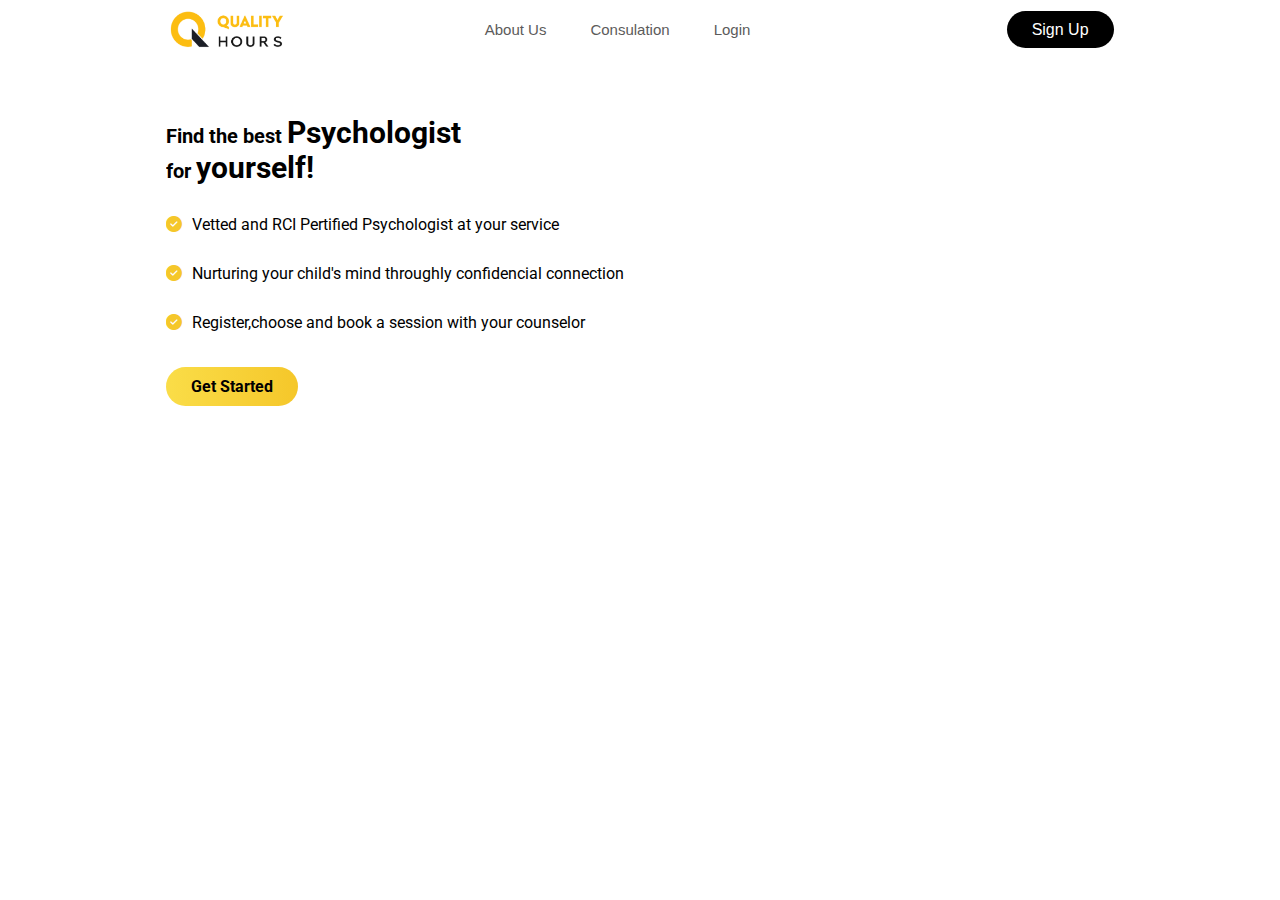
==== indesk.html @ 5be413a2 "new" ====
<!DOCTYPE html>
<html lang="en">
<head>
    <meta charset="UTF-8">
    <meta http-equiv="X-UA-Compatible" content="IE=edge">
    <meta name="viewport" content="width=device-width, initial-scale=1.0">
    <title>Quality Hours</title>
    <!-- google fonts -->
    <link href="https://fonts.googleapis.com/css2?family=Roboto&display=swap" rel="stylesheet">
    <!--  -->
    <link rel="stylesheet" href="https://cdnjs.cloudflare.com/ajax/libs/font-awesome/6.1.2/css/all.min.css">
    <link rel="stylesheet" href="style.css">
</head>
<body>
    <section id="home">
    <div class="header">
    <nav class="navigation">
        <div class="logo">
            <div class="burger">
                <div class="line1"></div>
                <div class="line2"></div>
                <div class="line3"></div>
            </div>
           <img src="img/Quality-hours.PNG" alt="" width="120px">
        </div>
        <ul class="nav-links">
            <li><a href="#about-us">About Us</a></li>
            <li><a href="#consulation">Consulation</a></li>
            <li><a href="#login">Login</a></li>

        </ul>
        <div class="sign-up">
            <a href="">Sign Up</a>
        </div>


     </nav>  

     <!-- <div class="header-content"> -->

 </div>
 <div class="header-content">
    <p class="roboto  home-heading"> Find the best <span>Psychologist</span><br> for <span>yourself!</span></p> 
    <p class="roboto" ><i class="fa-solid fa-circle-check"></i>Vetted and RCI Pertified Psychologist at your service</p>
    <p class="roboto"><i class="fa-solid fa-circle-check"></i>Nurturing your child's mind throughly confidencial connection</p>
    <p class="roboto"><i class="fa-solid fa-circle-check"></i>Register,choose and book a session with your counselor</p>
    <button class="btn roboto">Get Started</button>
    </div>

     
    </section>
       


    <script src="script.js"></script>
    <script src="https://cdn.jsdelivr.net/npm/@popperjs/core@2.11.5/dist/umd/popper.min.js" integrity="sha384-Xe+8cL9oJa6tN/veChSP7q+mnSPaj5Bcu9mPX5F5xIGE0DVittaqT5lorf0EI7Vk" crossorigin="anonymous"></script>
    <script src="https://cdn.jsdelivr.net/npm/bootstrap@5.2.0/dist/js/bootstrap.min.js" integrity="sha384-ODmDIVzN+pFdexxHEHFBQH3/9/vQ9uori45z4JjnFsRydbmQbmL5t1tQ0culUzyK" crossorigin="anonymous"></script>
    
</body>
</html>
---- style.css ----
*{
    margin: 0;
    padding: 0;
}
/* fonts */
.roboto{
    font-family: 'Roboto', sans-serif;
    font-size: 16px;
}
/* button */
.btn{
    font-weight: bold;
    padding: 10px 25px;
    border-radius: 100px;
    border: none;
    background-image: linear-gradient(to right, #FADD48, #F5C72A);
}

.header{
     margin: 0% 13% 0% 13%;
     width: 74%;
}
.header-content{
    padding-top: 40px;
    margin: 0% 13% 0% 13%;
    width: 74%;

}
.home-heading{
    font-size:20px ;
    font-weight: bold;
}
.home-heading span{
    font-size: 30px;
}
.header-content p{
    padding: 15px  0;
}
.header-content button{
    margin-top: 20px;
}
.header-content p i{
    padding-right: 10px;
    color: #F5C72A;
}

nav{
    
    width: 100%;
    display: flex;
    justify-content: space-between;
    align-items: center;
    font-family: sans-serif;
    background-color: white;
    min-height:60px;
   
}

.nav-links{

    font-family: 'Mochiy Pop One', sans-serif;
    list-style: none;
    display: flex;
    margin-right: 58px;


    
}
.nav-links a{
    color: rgb(92, 91, 91);
    margin: 2px;
    padding: 10px 20px;
    text-decoration: none;
    font-size: 15px;

}
.logo{
    display: flex;
    align-items: center;
    justify-content: center;
}
.sign-up a{
    text-decoration: none;
    color: white;
    background-color: black;
    padding:10px 25px ;
    border-radius: 100px;
}
.sign-up a:hover{
    box-shadow: 1px 1px 8px 1px rgb(179, 177, 177);
}
.burger{
    margin-left: 40px;
    display: none;
}
.burger div{
    border-radius: 20px;
    height: 3px;
    background-color: black;
    margin: 5px;
}

.burger .line2{
    width: 15px;

}
.burger .line3{
    width: 25px;
    height: 3px;
    background-color: black;
    margin: 5px;
}

@media screen and (max-width:820px){
    .header{
        margin: 0;
    }
    
    nav{
        justify-content: space-between;

    }
    .logo{
       z-index: 500; 
    }
    .burger{
        margin-right: 10px;
        display: block;
        cursor: pointer;
    }
    .burger div{
        display: block;
        transition: all .6s ease;
        
    }
    .link-header{
 
        margin-left: -140px;
        
        
        }
    /* .logo{
        margin-left: 60px;
        
    } */
    .nav-links{
        position: absolute; 
        display: flex;
        flex-direction: column;
        box-shadow: 3px 3px 3px 3px gray;
        margin-left: -95%;
        height: 100vh;
        top: 0px;
        
        width: 90%;
        transform: translateX(100%);
        transition: .3s ease-in;
        border-bottom-left-radius: 50px;
        background-color: #F5C72A;
        padding-bottom: 150px;
        
    }
}
.nav-active{
    transform: translateX(0%);
}
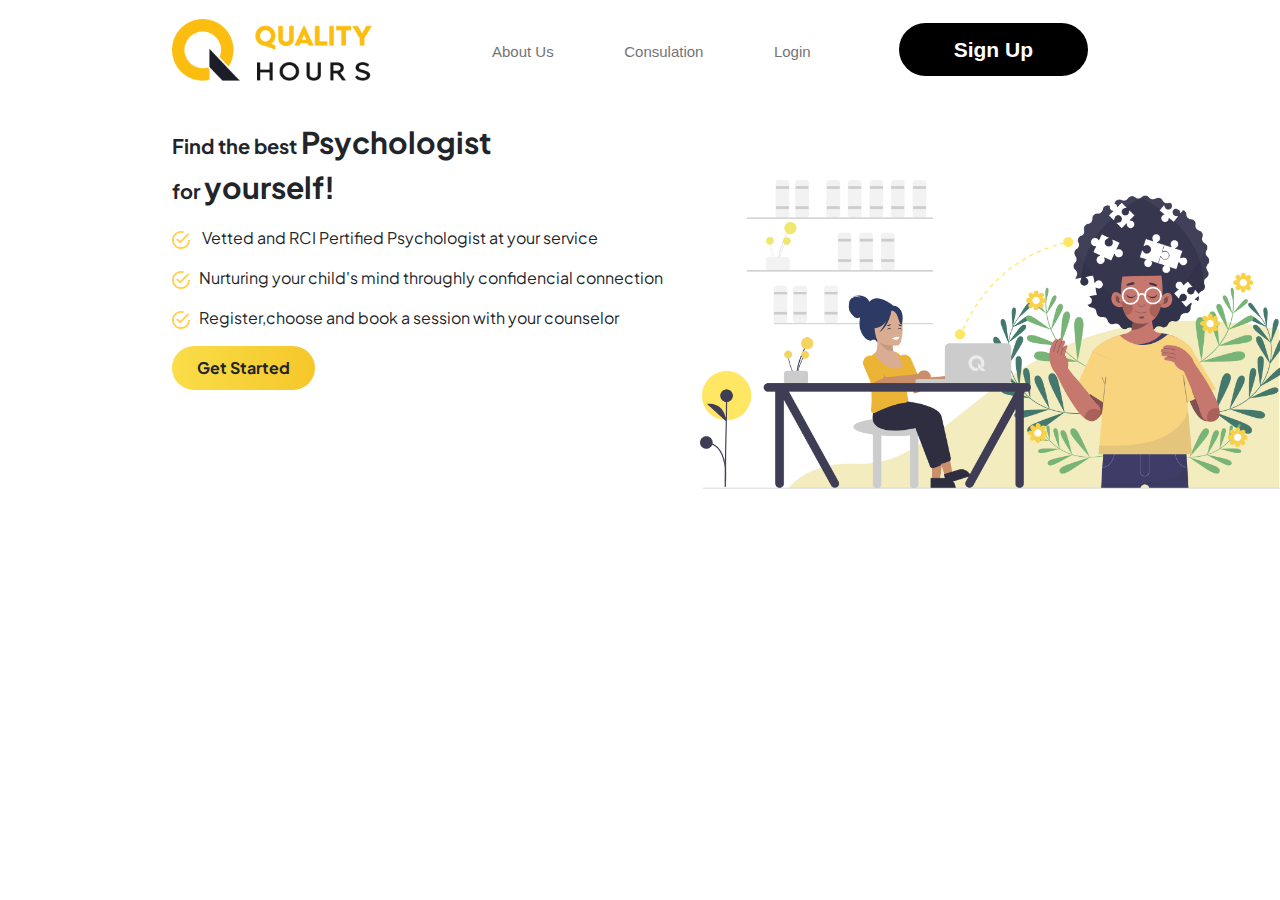
==== commit 23e8b458: "first" ====
--- a/indesk.html
+++ b/indesk.html
@@ -6,22 +6,31 @@
     <meta name="viewport" content="width=device-width, initial-scale=1.0">
     <title>Quality Hours</title>
     <!-- google fonts -->
-    <link href="https://fonts.googleapis.com/css2?family=Roboto&display=swap" rel="stylesheet">
+    <link href="https://fonts.googleapis.com/css2?family=Plus+Jakarta+Sans&display=swap" rel="stylesheet">
     <!--  -->
     <link rel="stylesheet" href="https://cdnjs.cloudflare.com/ajax/libs/font-awesome/6.1.2/css/all.min.css">
+    <!-- bootstrap -->
+    <link rel="stylesheet" href="	https://cdn.jsdelivr.net/npm/bootstrap@5.2.0/dist/css/bootstrap.min.css">
+    <!-- general css -->
     <link rel="stylesheet" href="style.css">
+    <!--  -->
+    <!-- tablet css -->
+    <link rel="stylesheet" href="tablet.css">
+    <!--  -->
+    <!-- mobile css -->
+    <link rel="stylesheet" href="mobile.css">
+    <!--  -->
 </head>
 <body>
-    <section id="home">
-    <div class="header">
-    <nav class="navigation">
+<section class="container">
+    <nav class=" navigation">
         <div class="logo">
             <div class="burger">
                 <div class="line1"></div>
                 <div class="line2"></div>
                 <div class="line3"></div>
             </div>
-           <img src="img/Quality-hours.PNG" alt="" width="120px">
+           <img src="images/logo.png" alt="" width="200px">
         </div>
         <ul class="nav-links">
             <li><a href="#about-us">About Us</a></li>
@@ -35,20 +44,22 @@
 
 
      </nav>  
-
+ 
      <!-- <div class="header-content"> -->
 
- </div>
- <div class="header-content">
-    <p class="roboto  home-heading"> Find the best <span>Psychologist</span><br> for <span>yourself!</span></p> 
-    <p class="roboto" ><i class="fa-solid fa-circle-check"></i>Vetted and RCI Pertified Psychologist at your service</p>
-    <p class="roboto"><i class="fa-solid fa-circle-check"></i>Nurturing your child's mind throughly confidencial connection</p>
-    <p class="roboto"><i class="fa-solid fa-circle-check"></i>Register,choose and book a session with your counselor</p>
-    <button class="btn roboto">Get Started</button>
+
+   <div class="header-content">
+    <p class="home-heading"> Find the best <span>Psychologist</span><br> for <span>yourself!</span></p> 
+    <p class="" ><img src="images/check.png" alt=""> Vetted and RCI Pertified Psychologist at your service</p>
+    <p class=""><img src="images/check.png" alt="">Nurturing your child's mind throughly confidencial connection</p>
+    <p class=""><img src="images/check.png" alt="">Register,choose and book a session with your counselor</p>
+    <button class="btn ">Get Started</button>
     </div>
-
-     
-    </section>
+</section>
+ <div class="home-background">
+     <img src="images/main-sec-img.png" alt="" width="600px">   
+    </div>
+    
        
 
 
--- a/style.css
+++ b/style.css
@@ -2,11 +2,16 @@
     margin: 0;
     padding: 0;
 }
+body{
+    overflow-x: hidden;
+    box-sizing: border-box;
+    font-family: 'Plus Jakarta Sans', sans-serif;
+}
+.container{
+    width: 75%;
+}
 /* fonts */
-.roboto{
-    font-family: 'Roboto', sans-serif;
-    font-size: 16px;
-}
+
 /* button */
 .btn{
     font-weight: bold;
@@ -16,43 +21,26 @@
     background-image: linear-gradient(to right, #FADD48, #F5C72A);
 }
 
-.header{
-     margin: 0% 13% 0% 13%;
-     width: 74%;
+.home{
+    position: relative;
 }
-.header-content{
-    padding-top: 40px;
-    margin: 0% 13% 0% 13%;
-    width: 74%;
-
-}
-.home-heading{
-    font-size:20px ;
-    font-weight: bold;
-}
-.home-heading span{
-    font-size: 30px;
-}
-.header-content p{
-    padding: 15px  0;
-}
-.header-content button{
-    margin-top: 20px;
-}
-.header-content p i{
-    padding-right: 10px;
-    color: #F5C72A;
+.home-background{
+    position: absolute;
+    align-items: right;
+    margin-top: -210px;
+    margin-left: 700px;
+    z-index: -1;
 }
 
 nav{
-    
+    margin-top: px;
     width: 100%;
     display: flex;
     justify-content: space-between;
     align-items: center;
     font-family: sans-serif;
     background-color: white;
-    min-height:60px;
+    height:100px;
    
 }
 
@@ -61,15 +49,19 @@
     font-family: 'Mochiy Pop One', sans-serif;
     list-style: none;
     display: flex;
-    margin-right: 58px;
+    justify-content: space-around;
+    margin-top: 20px;
+    /* margin-right: 58px;
+    margin-top: 20px; */
+    width: 45%;
 
 
     
 }
 .nav-links a{
-    color: rgb(92, 91, 91);
-    margin: 2px;
-    padding: 10px 20px;
+    color: #737479;
+    /* margin: 2px;
+    padding: 10px 20px; */
     text-decoration: none;
     font-size: 15px;
 
@@ -79,11 +71,20 @@
     align-items: center;
     justify-content: center;
 }
+.logo img{
+    margin: 0;
+    padding: 0;
+}
+.sign-up{
+    margin-right: 20px;
+}
 .sign-up a{
     text-decoration: none;
     color: white;
     background-color: black;
-    padding:10px 25px ;
+    padding:15px 55px ;
+    font-weight: 700;
+    font-size: 21px;
     border-radius: 100px;
 }
 .sign-up a:hover{
@@ -110,11 +111,27 @@
     background-color: black;
     margin: 5px;
 }
+/* header css */
+
+.home-heading{
+    font-size:20px ;
+    font-weight: bold;
+    margin-top: 20px;
+}
+.home-heading span{
+    font-size: 30px;
+}
+.header-content img{
+    width: 17.6px;
+    margin-right: 9px;
+}
+/*  */
 
 @media screen and (max-width:820px){
-    .header{
+    /* .header{
         margin: 0;
-    }
+        width: 100%;
+    } */
     
     nav{
         justify-content: space-between;
@@ -139,10 +156,7 @@
         
         
         }
-    /* .logo{
-        margin-left: 60px;
-        
-    } */
+
     .nav-links{
         position: absolute; 
         display: flex;
@@ -155,8 +169,7 @@
         width: 90%;
         transform: translateX(100%);
         transition: .3s ease-in;
-        border-bottom-left-radius: 50px;
-        background-color: #F5C72A;
+        background-color: #f9e7aa;
         padding-bottom: 150px;
         
     }
--- a/tablet.css
+++ b/tablet.css
@@ -0,0 +1,17 @@
+@media screen and (max-width:990px){
+    .container{
+        width: 100%;
+    }
+    .logo img{
+        width: 150px;
+    }
+}
+@media screen and (max-width:820px){
+    .container{
+        width: 100%;
+    }
+    .logo img{
+        width: 150px;
+    }
+   
+}
--- a/mobile.css
+++ b/mobile.css
@@ -0,0 +1,5 @@
+@media screen and (max-width:450px){
+    .logo img{
+        width: 98.8px;
+    }
+}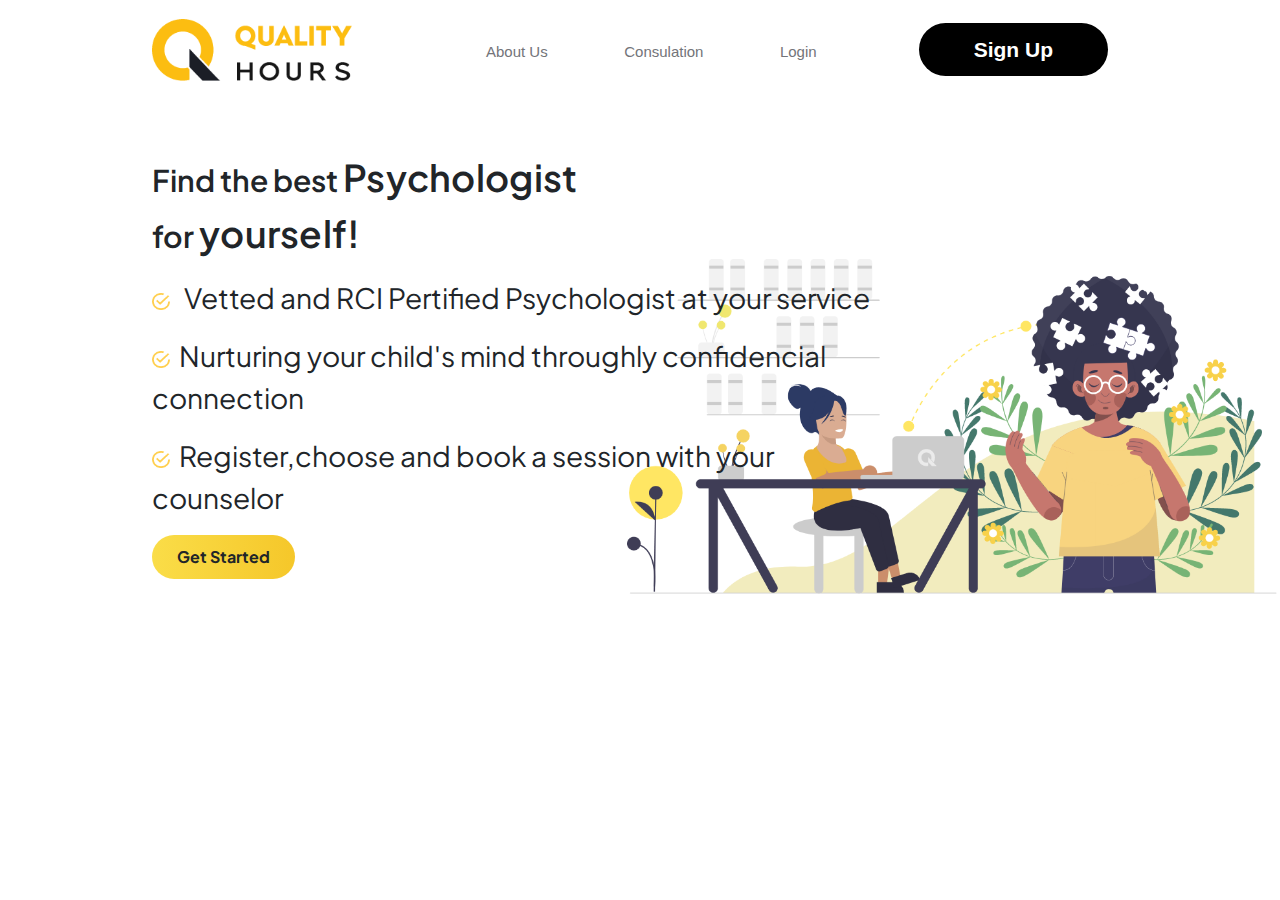
==== commit f01c4c09: "new commit" ====
--- a/indesk.html
+++ b/indesk.html
@@ -11,9 +11,15 @@
     <link rel="stylesheet" href="https://cdnjs.cloudflare.com/ajax/libs/font-awesome/6.1.2/css/all.min.css">
     <!-- bootstrap -->
     <link rel="stylesheet" href="	https://cdn.jsdelivr.net/npm/bootstrap@5.2.0/dist/css/bootstrap.min.css">
+    <link rel="stylesheet" href="css/bootstrap-grid.css">
+    <link rel="stylesheet" href="css/bootstrap.min.css">
     <!-- general css -->
     <link rel="stylesheet" href="style.css">
     <!--  -->
+    <!-- pc css -->
+    <link rel="stylesheet" href="pc.css">
+    <!-- pc css  end-->
+
     <!-- tablet css -->
     <link rel="stylesheet" href="tablet.css">
     <!--  -->
@@ -22,6 +28,7 @@
     <!--  -->
 </head>
 <body>
+
 <section class="container">
     <nav class=" navigation">
         <div class="logo">
@@ -49,16 +56,23 @@
 
 
    <div class="header-content">
-    <p class="home-heading"> Find the best <span>Psychologist</span><br> for <span>yourself!</span></p> 
-    <p class="" ><img src="images/check.png" alt=""> Vetted and RCI Pertified Psychologist at your service</p>
-    <p class=""><img src="images/check.png" alt="">Nurturing your child's mind throughly confidencial connection</p>
-    <p class=""><img src="images/check.png" alt="">Register,choose and book a session with your counselor</p>
+    <p class="home-heading"> Find the best <span class="bold">Psychologist</span ><br> for <span class="bold">yourself!</span></p> 
+    <p class="p1" ><img src="images/check.png" alt=""> Vetted and RCI Pertified Psychologist at your service</p>
+    <p class="p1"><img src="images/check.png" alt="">Nurturing your child's mind throughly confidencial connection</p>
+    <p class="p1"><img src="images/check.png" alt="">Register,choose and book a session with your counselor</p>
     <button class="btn ">Get Started</button>
+
     </div>
-</section>
+ <!-- <div class="home-background">
+     <img src="images/main-sec-img.png" alt="">   
+    </div> -->
+ </section>
  <div class="home-background">
-     <img src="images/main-sec-img.png" alt="" width="600px">   
-    </div>
+    <img src="images/main-sec-img.png" alt="" width="650px">   
+   </div>
+
+
+
     
        
 
--- a/style.css
+++ b/style.css
@@ -8,9 +8,27 @@
     font-family: 'Plus Jakarta Sans', sans-serif;
 }
 .container{
-    width: 75%;
+    width: 80%;
+    position: relative;
 }
+.home-background{
+    position: absolute;
+    margin-top: -25%;
+    margin-left: 49%;
+    z-index: -11;
+    
+}
+
 /* fonts */
+.bold{
+    font-size: 37px;
+    font-weight: 600;
+    letter-spacing: .3px;
+}
+.p1{
+    font-size: 28px;
+}
+/* font end */
 
 /* button */
 .btn{
@@ -19,17 +37,6 @@
     border-radius: 100px;
     border: none;
     background-image: linear-gradient(to right, #FADD48, #F5C72A);
-}
-
-.home{
-    position: relative;
-}
-.home-background{
-    position: absolute;
-    align-items: right;
-    margin-top: -210px;
-    margin-left: 700px;
-    z-index: -1;
 }
 
 nav{
@@ -114,16 +121,20 @@
 /* header css */
 
 .home-heading{
-    font-size:20px ;
-    font-weight: bold;
-    margin-top: 20px;
+    font-size:30px ;
+    font-weight: 600;
+    margin-top: 50px;
 }
-.home-heading span{
-    font-size: 30px;
+
+.header-content p{
+    width: 75%;
+
+
 }
 .header-content img{
     width: 17.6px;
     margin-right: 9px;
+    
 }
 /*  */
 
--- a/pc.css
+++ b/pc.css
@@ -0,0 +1,3 @@
+@media screen and (max-width:990px){
+    
+}